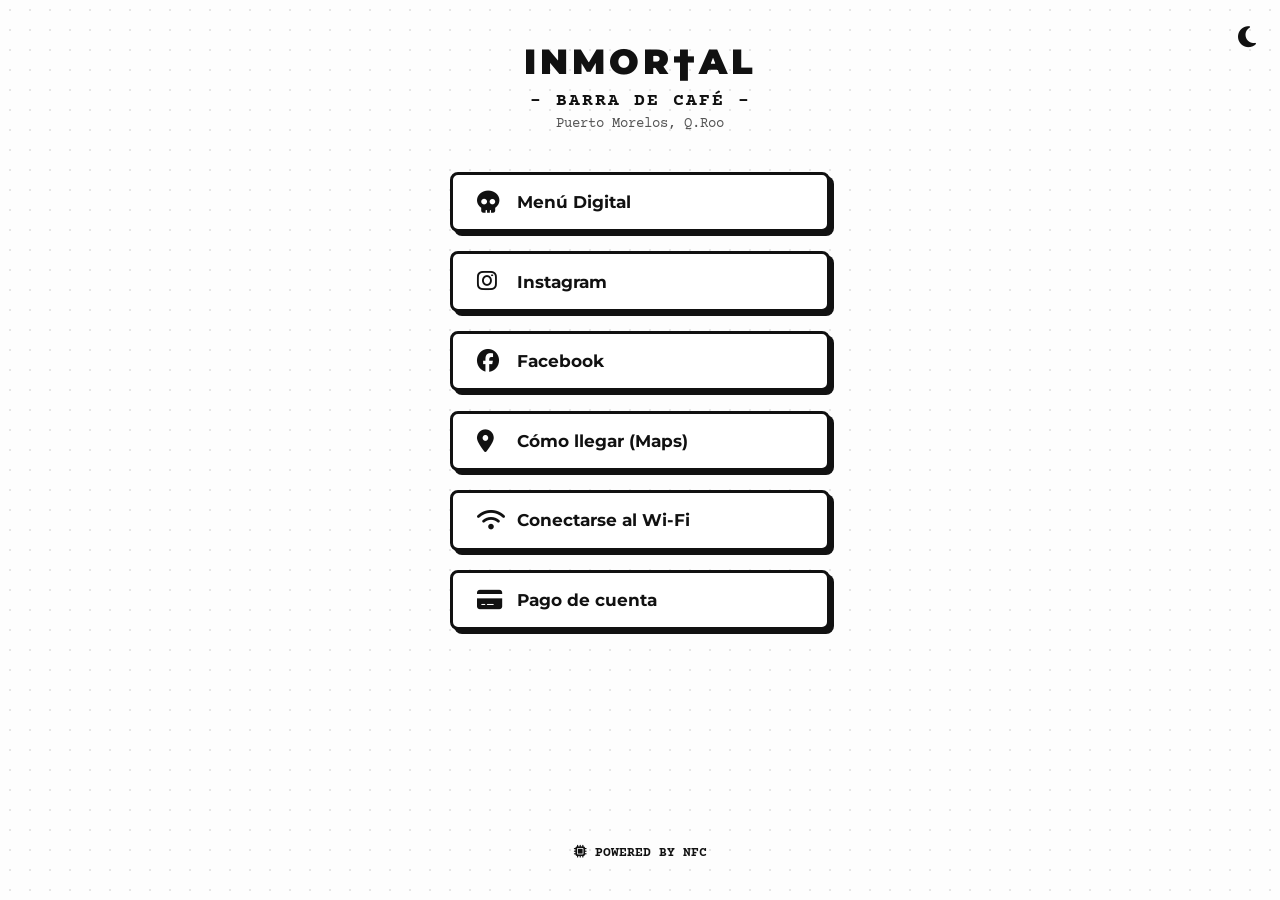
==== index.html @ 483bcdce "Agregamos dark mode" ====
<!DOCTYPE html>
<html lang="es">
<head>
    <meta charset="UTF-8">
    <meta name="viewport" content="width=device-width, initial-scale=1.0">
    <title>INMOR†AL - Barra de Café</title>
    
    <!-- Fuentes e Iconos -->
    <link rel="stylesheet" href="https://cdnjs.cloudflare.com/ajax/libs/font-awesome/6.4.0/css/all.min.css">
    <link href="https://fonts.googleapis.com/css2?family=Courier+Prime:wght@400;700&family=Montserrat:wght@600;900&display=swap" rel="stylesheet">
    
    <!-- Hoja de estilos externa -->
    <link rel="stylesheet" href="styles/styles.css">
    <script type="module" src="main.js" defer></script>
</head>
<body>
<button id="theme-toggle" class="theme-toggle" aria-label="Cambiar tema">
    <i class="fa-solid fa-moon"></i>
</button>
    <div class="header">
        <img src="logo.jpg" alt="Logo Inmortal" class="logo-img" onerror="this.style.display='none'">
        
        <h1>INMOR&dagger;AL</h1>
        <p class="subtitle">- BARRA DE CAFÉ -</p>
        <p class="location">Puerto Morelos, Q.Roo</p>
    </div>

    <div class="links-container">
        <a href="#" class="link-btn" onclick="alert('DEMO: Al presionar aquí, el cliente verá el menú digital de la cafetería.'); return false;">
            <i class="fa-solid fa-skull"></i>
            Menú Digital
        </a>

        <a href="https://www.instagram.com/inmortalcafe?igsh=YnFuOTExNTFsNTF0" class="link-btn">
            <i class="fa-brands fa-instagram"></i>
            Instagram
        </a>

        <a href="https://www.facebook.com/share/1DVLbSd2Kc/" class="link-btn">
            <i class="fa-brands fa-facebook"></i>
            Facebook
        </a>

        <a href="https://www.google.com/maps/search/?api=1&query=Inmortal+Cafe+Puerto+Morelos" class="link-btn">
            <i class="fa-solid fa-location-dot"></i>
            Cómo llegar (Maps)
        </a>
        
        <a href="#" class="link-btn" onclick="alert('DEMO: El celular del cliente se conectará automáticamente a tu red Wi-Fi sin pedir contraseña.'); return false;">
            <i class="fa-solid fa-wifi"></i>
            Conectarse al Wi-Fi
        </a>

        <a href="#" class="link-btn" onclick="alert('DEMO: Aquí se abrirá la cuenta del cliente para que pueda pagar con Mercado Pago, Clip o tarjeta.'); return false;">
            <i class="fa-solid fa-credit-card"></i>
            Pago de cuenta
        </a>
    </div>

    <div class="footer">
        <p><i class="fa-solid fa-microchip"></i> Powered by NFC</p>
    </div>

</body>
</html>
---- styles/styles.css ----
:root {
    /* Variables Modo Claro (Por defecto) */
    --bg-color: #fdfdfd;
    --text-main: #111111;
    --border-color: #111111;
    --btn-bg: #ffffff;
    --btn-active: #f0f0f0;
    --dot-color: #e5e5e5;
    --location-color: #555555;
}

* {
    box-sizing: border-box;
    margin: 0;
    padding: 0;
}
body.dark-mode {
    --bg-color: #121212;
    --text-main: #fdfdfd;
    --border-color: #fdfdfd;
    --btn-bg: #1e1e1e;
    --btn-active: #2a2a2a;
    --dot-color: #333333;
    --location-color: #aaaaaa;
}

* {
    box-sizing: border-box;
    margin: 0;
    padding: 0;
}
body {
    background-color: var(--bg-color);
    color: var(--text-main);
    display: flex;
    flex-direction: column;
    align-items: center;
    min-height: 100vh;
    padding: 2.5rem 1.5rem;
    font-family: 'Courier Prime', monospace;
    /* Actualizamos para usar la variable en los puntitos */
    background-image: radial-gradient(var(--dot-color) 1px, transparent 1px);
    background-size: 20px 20px;
    transition: background-color 0.3s ease, color 0.3s ease;
}
.theme-toggle {
    position: absolute;
    top: 1.5rem;
    right: 1.5rem;
    background: none;
    border: none;
    color: var(--text-main);
    font-size: 1.5rem;
    cursor: pointer;
    transition: transform 0.2s ease;
}
.theme-toggle:hover {
    transform: scale(1.1);
}


.header {
    text-align: center;
    margin-bottom: 2.5rem;
    width: 100%;
}

.logo-img {
    width: 120px;
    height: auto;
    margin: 0 auto 1rem auto;
    display: block;
    border-radius: 10px;
}

.header h1 {
    font-family: 'Montserrat', sans-serif;
    font-size: 2.2rem;
    font-weight: 900;
    letter-spacing: 4px;
    margin-bottom: 0.5rem;
}

.header .subtitle {
    font-weight: bold;
    font-size: 1.1rem;
    letter-spacing: 2px;
    margin-bottom: 0.3rem;
}

.header .location {
    font-size: 0.9rem;
    color: #555;
}

.links-container {
    width: 100%;
    max-width: 380px;
    display: flex;
    flex-direction: column;
    gap: 1.2rem;
}

.link-btn {
    background-color: var(--btn-bg);
    color: var(--text-main);
    text-decoration: none;
    padding: 1rem 1.5rem;
    border: 3px solid var(--border-color);
    border-radius: 8px;
    display: flex;
    align-items: center;
    font-family: 'Montserrat', sans-serif;
    font-size: 1.05rem;
    font-weight: 700;
    box-shadow: 4px 4px 0px var(--border-color);
    transition: all 0.2s ease;
    cursor: pointer;
}

.link-btn:active {
    transform: translate(4px, 4px);
    box-shadow: 0px 0px 0px var(--border-color);
    background-color: var(--btn-active);
}

.link-btn i {
    font-size: 1.4rem;
    width: 40px;
    color: var(--text-main);
}

.footer {
    margin-top: auto;
    padding-top: 3rem;
    font-size: 0.8rem;
    font-weight: bold;
    text-align: center;
    text-transform: uppercase;
}
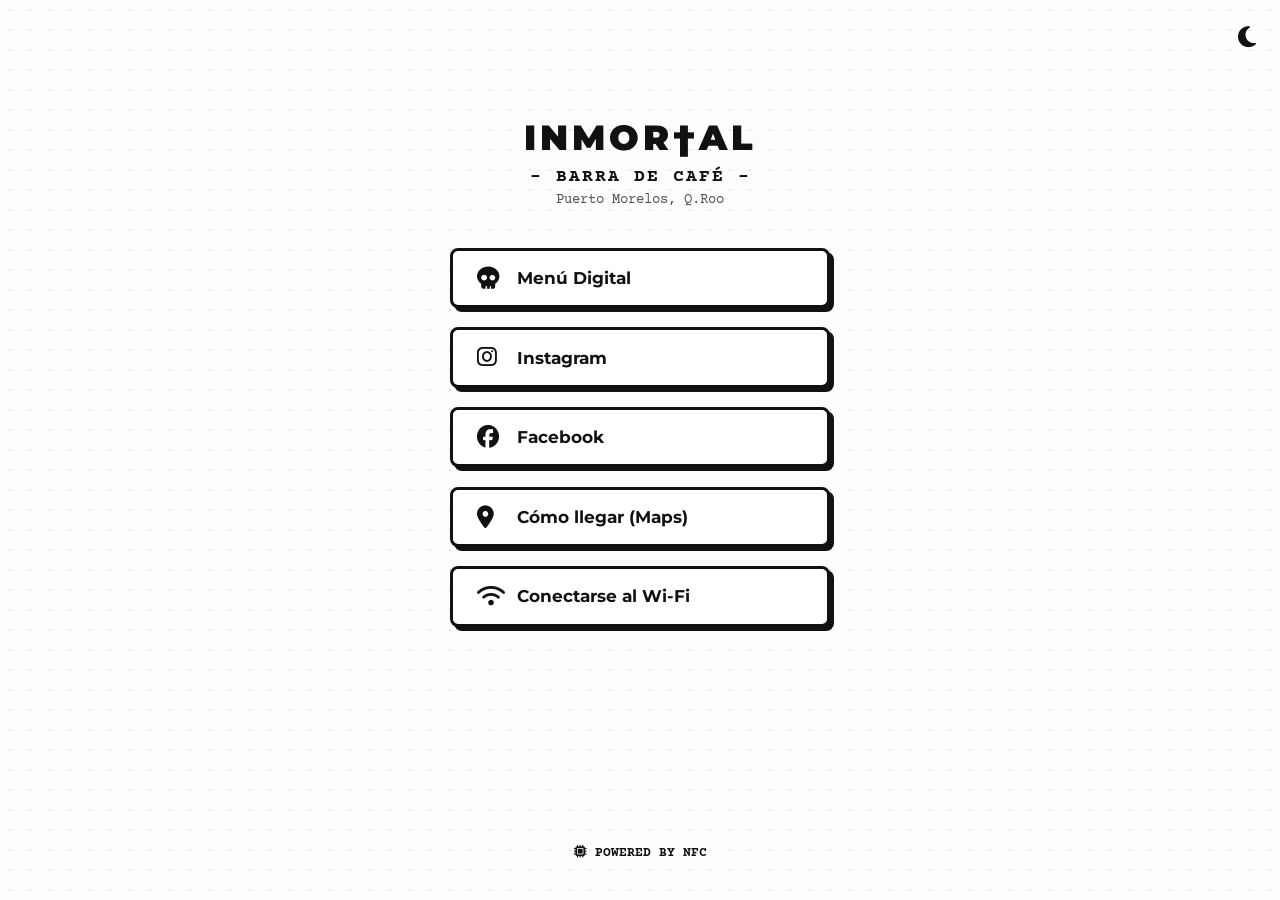
==== commit 903a0775: "Agregamos logo dinamico" ====
--- a/index.html
+++ b/index.html
@@ -9,16 +9,22 @@
     <link rel="stylesheet" href="https://cdnjs.cloudflare.com/ajax/libs/font-awesome/6.4.0/css/all.min.css">
     <link href="https://fonts.googleapis.com/css2?family=Courier+Prime:wght@400;700&family=Montserrat:wght@600;900&display=swap" rel="stylesheet">
     
-    <!-- Hoja de estilos externa -->
+    <!-- Hoja de estilos externa (Actualizada a la nueva carpeta) -->
     <link rel="stylesheet" href="styles/styles.css">
-    <script type="module" src="main.js" defer></script>
+
+    <!-- Script principal como módulo (Actualizado a la nueva carpeta) -->
+    <script type="module" src="scripts/main.js" defer></script>
 </head>
 <body>
-<button id="theme-toggle" class="theme-toggle" aria-label="Cambiar tema">
-    <i class="fa-solid fa-moon"></i>
-</button>
+
+    <!-- Botón de Modo Oscuro -->
+    <button id="theme-toggle" class="theme-toggle" aria-label="Cambiar tema">
+        <i class="fa-solid fa-moon"></i>
+    </button>
+
     <div class="header">
-        <img src="logo.jpg" alt="Logo Inmortal" class="logo-img" onerror="this.style.display='none'">
+        <!-- Reemplaza la etiqueta <img ...> por esto: -->
+    <video src="assets/animacion.mp4" class="logo-img" autoplay loop muted playsinline></video>
         
         <h1>INMOR&dagger;AL</h1>
         <p class="subtitle">- BARRA DE CAFÉ -</p>
@@ -26,11 +32,11 @@
     </div>
 
     <div class="links-container">
-        <a href="#" class="link-btn" onclick="alert('DEMO: Al presionar aquí, el cliente verá el menú digital de la cafetería.'); return false;">
+        
+        <a href="assets/menu.pdf" target="_blank" rel="noopener noreferrer" class="link-btn">
             <i class="fa-solid fa-skull"></i>
             Menú Digital
         </a>
-
         <a href="https://www.instagram.com/inmortalcafe?igsh=YnFuOTExNTFsNTF0" class="link-btn">
             <i class="fa-brands fa-instagram"></i>
             Instagram
@@ -46,14 +52,9 @@
             Cómo llegar (Maps)
         </a>
         
-        <a href="#" class="link-btn" onclick="alert('DEMO: El celular del cliente se conectará automáticamente a tu red Wi-Fi sin pedir contraseña.'); return false;">
+        <a href="#" class="link-btn" onclick="copiarWifi(); return false;">
             <i class="fa-solid fa-wifi"></i>
             Conectarse al Wi-Fi
-        </a>
-
-        <a href="#" class="link-btn" onclick="alert('DEMO: Aquí se abrirá la cuenta del cliente para que pueda pagar con Mercado Pago, Clip o tarjeta.'); return false;">
-            <i class="fa-solid fa-credit-card"></i>
-            Pago de cuenta
         </a>
     </div>
 
--- a/styles/styles.css
+++ b/styles/styles.css
@@ -43,6 +43,7 @@
     background-size: 20px 20px;
     transition: background-color 0.3s ease, color 0.3s ease;
 }
+
 .theme-toggle {
     position: absolute;
     top: 1.5rem;
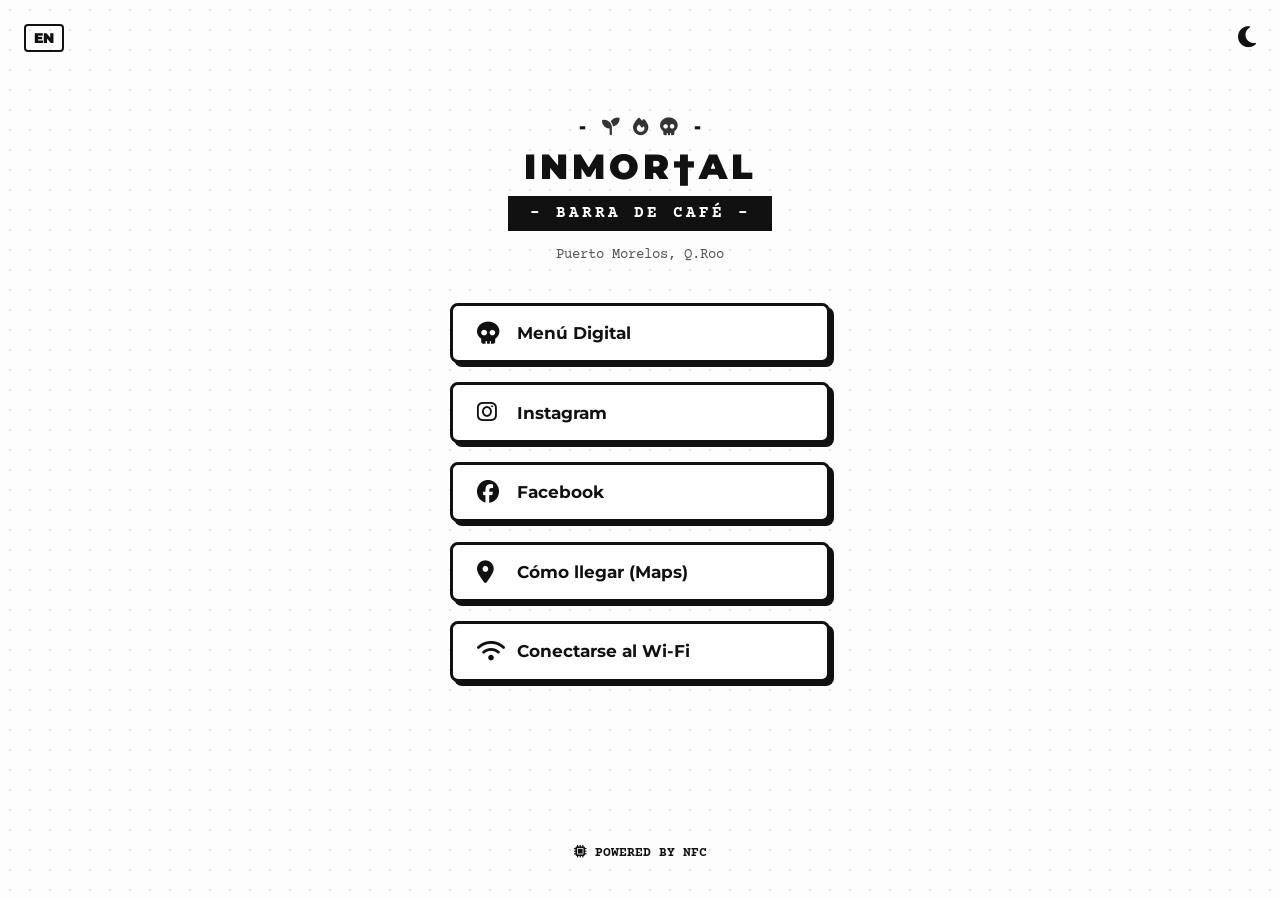
==== commit bf5af1f0: "agregamos idioma ingles" ====
--- a/index.html
+++ b/index.html
@@ -16,18 +16,31 @@
     <script type="module" src="scripts/main.js" defer></script>
 </head>
 <body>
-
+    <button id="lang-toggle" class="lang-toggle" aria-label="Cambiar idioma">
+        EN
+    </button>
     <!-- Botón de Modo Oscuro -->
     <button id="theme-toggle" class="theme-toggle" aria-label="Cambiar tema">
         <i class="fa-solid fa-moon"></i>
     </button>
 
     <div class="header">
+        <!-- Tu logo/parca actual se queda igual -->
         <!-- Reemplaza la etiqueta <img ...> por esto: -->
-    <video src="assets/animacion.mp4" class="logo-img" autoplay loop muted playsinline></video>
+<video src="assets/animacion.mp4" class="logo-img" autoplay loop muted playsinline></video>
         
+        <!-- NUEVO: Íconos de la marca (Semilla, Flama, Calavera) -->
+        <div class="brand-icons">
+            <span class="dash">-</span>
+            <i class="fa-solid fa-seedling"></i>
+            <i class="fa-solid fa-fire"></i>
+            <i class="fa-solid fa-skull"></i>
+            <span class="dash">-</span>
+        </div>
+
         <h1>INMOR&dagger;AL</h1>
-        <p class="subtitle">- BARRA DE CAFÉ -</p>
+        
+        <p class="subtitle" >- BARRA DE CAFÉ -</p>
         <p class="location">Puerto Morelos, Q.Roo</p>
     </div>
 
@@ -35,8 +48,9 @@
         
         <a href="assets/menu.pdf" target="_blank" rel="noopener noreferrer" class="link-btn">
             <i class="fa-solid fa-skull"></i>
-            Menú Digital
+            <span data-i18n="menu">Menú Digital</span>
         </a>
+
         <a href="https://www.instagram.com/inmortalcafe?igsh=YnFuOTExNTFsNTF0" class="link-btn">
             <i class="fa-brands fa-instagram"></i>
             Instagram
@@ -49,15 +63,14 @@
 
         <a href="https://www.google.com/maps/search/?api=1&query=Inmortal+Cafe+Puerto+Morelos" class="link-btn">
             <i class="fa-solid fa-location-dot"></i>
-            Cómo llegar (Maps)
+            <span data-i18n="location">Cómo llegar (Maps)</span>
         </a>
         
-        <a href="#" class="link-btn" onclick="copiarWifi(); return false;">
+        <a href="#" id="wifi-btn" class="link-btn">
             <i class="fa-solid fa-wifi"></i>
-            Conectarse al Wi-Fi
+            <span data-i18n="wifi">Conectarse al Wi-Fi</span>
         </a>
     </div>
-
     <div class="footer">
         <p><i class="fa-solid fa-microchip"></i> Powered by NFC</p>
     </div>
--- a/styles/styles.css
+++ b/styles/styles.css
@@ -58,7 +58,27 @@
 .theme-toggle:hover {
     transform: scale(1.1);
 }
+/* --- ESTILO DEL BOTÓN DE IDIOMA --- */
+.lang-toggle {
+    position: absolute;
+    top: 1.5rem;
+    left: 1.5rem; /* Lo ponemos a la izquierda */
+    background: none;
+    border: 2px solid var(--text-main);
+    color: var(--text-main);
+    font-size: 0.9rem;
+    font-weight: 900;
+    font-family: 'Montserrat', sans-serif;
+    cursor: pointer;
+    padding: 0.2rem 0.5rem;
+    border-radius: 4px;
+    transition: all 0.2s ease;
+}
 
+.lang-toggle:hover {
+    background-color: var(--text-main);
+    color: var(--bg-color);
+}
 
 .header {
     text-align: center;
@@ -73,7 +93,27 @@
     display: block;
     border-radius: 10px;
 }
+/* --- ÍCONOS SUPERIORES DE LA MARCA --- */
+.brand-icons {
+    display: flex;
+    justify-content: center;
+    align-items: center;
+    gap: 0.8rem; /* Espacio entre cada ícono */
+    margin-bottom: 0.5rem; /* Separación con el título INMORTAL */
+    font-size: 1.1rem;
+    color: var(--text-main);
+}
 
+.brand-icons i {
+    /* Le damos una ligera opacidad para que no compitan tanto con el título principal */
+    opacity: 0.85; 
+}
+
+.brand-icons .dash {
+    font-weight: 900;
+    font-family: 'Montserrat', sans-serif;
+    margin: 0 0.2rem;
+}
 .header h1 {
     font-family: 'Montserrat', sans-serif;
     font-size: 2.2rem;
@@ -83,10 +123,18 @@
 }
 
 .header .subtitle {
+    /* Colores invertidos para hacer el listón */
+    background-color: var(--text-main);
+    color: var(--bg-color); 
+    display: inline-block;
+    padding: 0.4rem 1.2rem;
     font-weight: bold;
-    font-size: 1.1rem;
-    letter-spacing: 2px;
-    margin-bottom: 0.3rem;
+    font-size: 1rem;
+    letter-spacing: 3px;
+    margin-bottom: 1rem;
+    font-family: 'Courier Prime', monospace;
+    /* Un pequeño borde para darle textura */
+    border: 2px solid var(--text-main);
 }
 
 .header .location {
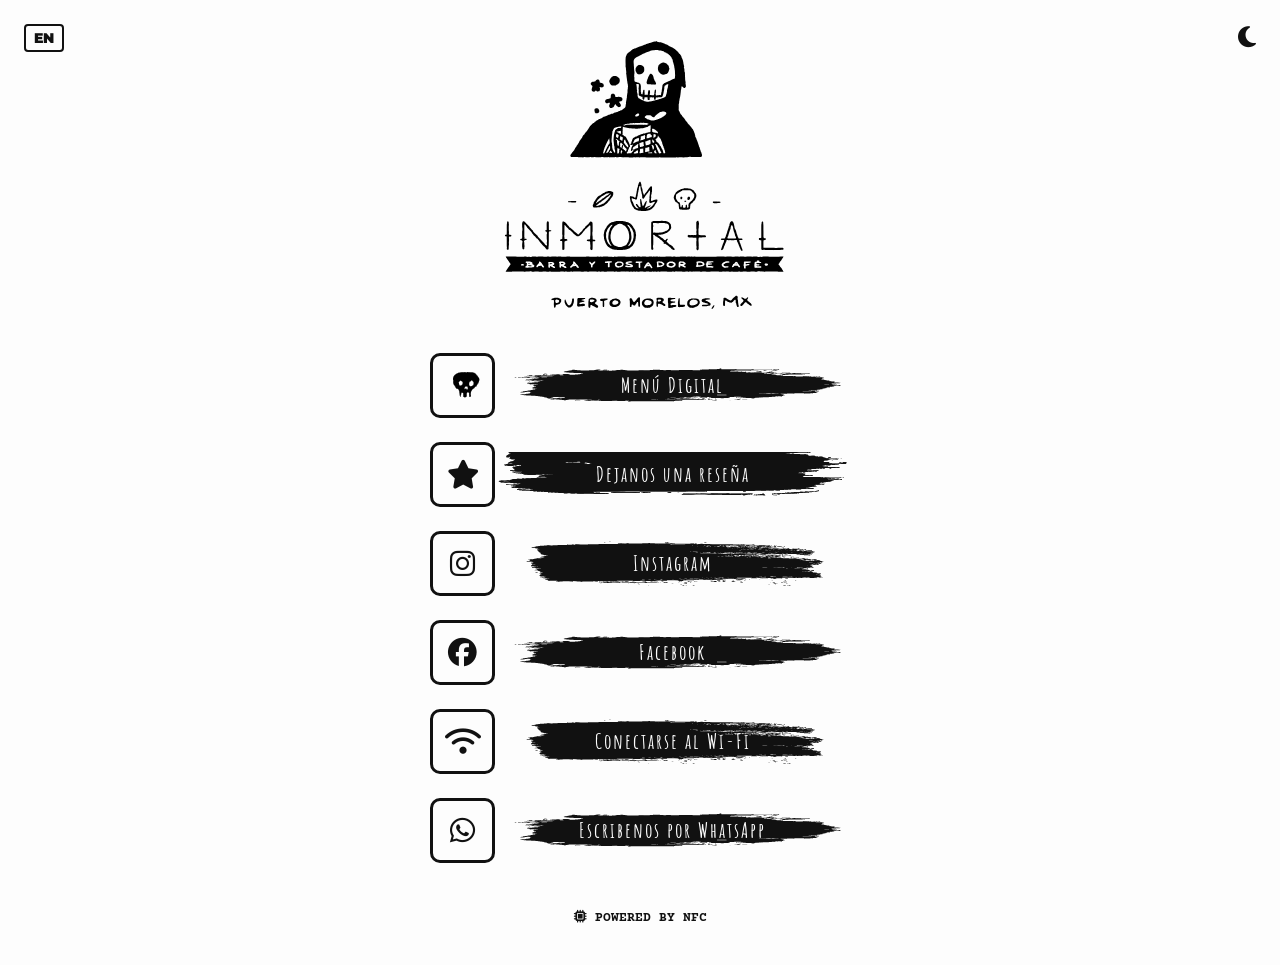
==== commit 29fe93b0: "Cambios en todo el diseño, desde los botones hasta el fondo" ====
--- a/index.html
+++ b/index.html
@@ -4,11 +4,45 @@
     <meta charset="UTF-8">
     <meta name="viewport" content="width=device-width, initial-scale=1.0">
     <title>INMOR†AL - Barra de Café</title>
+
+    <!-- ========================================== -->
+    <!-- FAVICONS Y APPLE TOUCH ICON                -->
+    <!-- ========================================== -->
+    <!-- Para dispositivos Apple (iPhone/iPad) al añadir a inicio -->
+    <link rel="apple-touch-icon" sizes="180x180" href="assets/icons/apple-touch-icon.png">
+    
+    <!-- Para la pestaña del navegador (Chrome, Firefox, Safari) -->
+    <link rel="icon" type="image/png" sizes="32x32" href="assets/icons/favicon-32x32.png">
+    <link rel="icon" type="image/png" sizes="16x16" href="assets/icons/favicon-16x16.png">
+    <link rel="shortcut icon" href="assets/icons/favicon.ico">
+    
+    <!-- Color de la barra de estado en Android -->
+    <meta name="theme-color" content="#fdfdfd">
+
+    <!-- ========================================== -->
+    <!-- OPEN GRAPH (FACEBOOK, WHATSAPP, LINKEDIN)  -->
+    <!-- ========================================== -->
+    <meta property="og:type" content="website">
+    <meta property="og:title" content="INMOR†AL - Barra de Café">
+    <meta property="og:description" content="Descubre nuestro menú digital, ubicación y servicios.">
+    <!-- IMPORTANTE: Aquí debes poner la URL completa de tu GitHub Pages cuando la tengas -->
+    <meta property="og:url" content="https://tu-usuario.github.io/inmortal-hub/">
+    <!-- IMPORTANTE: Las redes sociales exigen la URL completa (absoluta) de la imagen, no funciona con "assets/..." -->
+    <meta property="og:image" content="https://tu-usuario.github.io/inmortal-hub/assets/icons/og-image.jpg">
+    <meta property="og:image:width" content="1200">
+    <meta property="og:image:height" content="630">
+
+    <!-- ========================================== -->
+    <!-- TWITTER CARDS                              -->
+    <!-- ========================================== -->
+    <meta name="twitter:card" content="summary_large_image">
+    <meta name="twitter:title" content="INMOR†AL - Barra de Café">
+    <meta name="twitter:description" content="Descubre nuestro menú digital, ubicación y servicios.">
+    <meta name="twitter:image" content="https://tu-usuario.github.io/inmortal-hub/assets/icons/og-image.jpg">
     
     <!-- Fuentes e Iconos -->
     <link rel="stylesheet" href="https://cdnjs.cloudflare.com/ajax/libs/font-awesome/6.4.0/css/all.min.css">
-    <link href="https://fonts.googleapis.com/css2?family=Courier+Prime:wght@400;700&family=Montserrat:wght@600;900&display=swap" rel="stylesheet">
-    
+    <link href="https://fonts.googleapis.com/css2?family=Courier+Prime:wght@400;700&family=Montserrat:wght@600;900&family=Amatic+SC:wght@700&display=swap" rel="stylesheet">
     <!-- Hoja de estilos externa (Actualizada a la nueva carpeta) -->
     <link rel="stylesheet" href="styles/styles.css">
 
@@ -25,51 +59,66 @@
     </button>
 
     <div class="header">
-        <!-- Tu logo/parca actual se queda igual -->
-        <!-- Reemplaza la etiqueta <img ...> por esto: -->
-<video src="assets/animacion.mp4" class="logo-img" autoplay loop muted playsinline></video>
-        
-        <!-- NUEVO: Íconos de la marca (Semilla, Flama, Calavera) -->
-        <div class="brand-icons">
-            <span class="dash">-</span>
-            <i class="fa-solid fa-seedling"></i>
-            <i class="fa-solid fa-fire"></i>
-            <i class="fa-solid fa-skull"></i>
-            <span class="dash">-</span>
-        </div>
-
-        <h1>INMOR&dagger;AL</h1>
-        
-        <p class="subtitle" >- BARRA DE CAFÉ -</p>
-        <p class="location">Puerto Morelos, Q.Roo</p>
+        <img src="assets/calavera.svg" alt="Calavera Inmortal" class="logo-img">
+        <img src="assets/inmortal-texto.svg" alt="Inmortal Barra y Tostador" class="title-img">
+        <!-- NUEVA CLASE PARA LA TERCERA IMAGEN -->
+        <img src="assets/pm.svg" alt="Puerto Morelos" class="location-img">
     </div>
-
+    
     <div class="links-container">
         
         <a href="assets/menu.pdf" target="_blank" rel="noopener noreferrer" class="link-btn">
-            <i class="fa-solid fa-skull"></i>
-            <span data-i18n="menu">Menú Digital</span>
+            <div class="icon-wrapper">
+                <img src="assets/icono-calavera.svg" alt="Menú" class="custom-icon">
+            </div>
+            <div class="text-wrapper brush-1">
+                <span data-i18n="menu">Menú Digital</span>
+            </div>
+        </a>
+        <a href="https://maps.app.goo.gl/hvdMJ1LeCc3p4hW59" target="_blank" rel="noopener noreferrer" class="link-btn">
+            <div class="icon-wrapper">
+                <i class="fa-solid fa-star"></i>
+            </div>
+            <div class="text-wrapper brush-3">
+                <span data-i18n="review">Déjanos una reseña</span>
+            </div>
         </a>
 
-        <a href="https://www.instagram.com/inmortalcafe?igsh=YnFuOTExNTFsNTF0" class="link-btn">
-            <i class="fa-brands fa-instagram"></i>
-            Instagram
+        <a href="https://www.instagram.com/inmortalcafe?igsh=YnFuOTExNTFsNTF0" target="_blank" rel="noopener noreferrer" class="link-btn">
+            <div class="icon-wrapper">
+                <i class="fa-brands fa-instagram"></i>
+            </div>
+            <div class="text-wrapper brush-2">
+                Instagram
+            </div>
         </a>
 
-        <a href="https://www.facebook.com/share/1DVLbSd2Kc/" class="link-btn">
-            <i class="fa-brands fa-facebook"></i>
-            Facebook
-        </a>
-
-        <a href="https://www.google.com/maps/search/?api=1&query=Inmortal+Cafe+Puerto+Morelos" class="link-btn">
-            <i class="fa-solid fa-location-dot"></i>
-            <span data-i18n="location">Cómo llegar (Maps)</span>
+        <a href="https://www.facebook.com/share/1DVLbSd2Kc/" target="_blank" rel="noopener noreferrer" class="link-btn">
+            <div class="icon-wrapper">
+                <i class="fa-brands fa-facebook"></i>
+            </div>
+            <div class="text-wrapper brush-1">
+                Facebook
+            </div>
         </a>
         
         <a href="#" id="wifi-btn" class="link-btn">
-            <i class="fa-solid fa-wifi"></i>
-            <span data-i18n="wifi">Conectarse al Wi-Fi</span>
+            <div class="icon-wrapper">
+                <i class="fa-solid fa-wifi"></i>
+            </div>
+            <div class="text-wrapper brush-2">
+                <span data-i18n="wifi">Conectarse al Wi-Fi</span>
+            </div>
         </a>
+        <a href="https://wa.me/1234567890" target="_blank" rel="noopener noreferrer" class="link-btn">
+            <div class="icon-wrapper">
+                <i class="fa-brands fa-whatsapp"></i>
+            </div>
+            <div class="text-wrapper brush-1">
+                <span data-i18n="phone">Escríbenos por WhatsApp</span>
+            </div>
+        </a>
+
     </div>
     <div class="footer">
         <p><i class="fa-solid fa-microchip"></i> Powered by NFC</p>
--- a/styles/styles.css
+++ b/styles/styles.css
@@ -1,3 +1,6 @@
+/* =========================================
+   1. VARIABLES GLOBALES (Temas)
+   ========================================= */
 :root {
     /* Variables Modo Claro (Por defecto) */
     --bg-color: #fdfdfd;
@@ -9,12 +12,8 @@
     --location-color: #555555;
 }
 
-* {
-    box-sizing: border-box;
-    margin: 0;
-    padding: 0;
-}
 body.dark-mode {
+    /* Variables Modo Oscuro */
     --bg-color: #121212;
     --text-main: #fdfdfd;
     --border-color: #fdfdfd;
@@ -24,11 +23,15 @@
     --location-color: #aaaaaa;
 }
 
+/* =========================================
+   2. RESET Y ESTILOS BASE
+   ========================================= */
 * {
     box-sizing: border-box;
     margin: 0;
     padding: 0;
 }
+
 body {
     background-color: var(--bg-color);
     color: var(--text-main);
@@ -38,31 +41,39 @@
     min-height: 100vh;
     padding: 2.5rem 1.5rem;
     font-family: 'Courier Prime', monospace;
-    /* Actualizamos para usar la variable en los puntitos */
-    background-image: radial-gradient(var(--dot-color) 1px, transparent 1px);
-    background-size: 20px 20px;
+    
+    /* Quitamos el fondo de puntitos anterior */
+    
+    /* Agregamos position: relative para poder poner la capa del patrón encima */
+    position: relative; 
     transition: background-color 0.3s ease, color 0.3s ease;
 }
-
-.theme-toggle {
+body::before {
+    content: "";
     position: absolute;
-    top: 1.5rem;
-    right: 1.5rem;
-    background: none;
-    border: none;
-    color: var(--text-main);
-    font-size: 1.5rem;
-    cursor: pointer;
-    transition: transform 0.2s ease;
-}
-.theme-toggle:hover {
-    transform: scale(1.1);
-}
-/* --- ESTILO DEL BOTÓN DE IDIOMA --- */
+    top: 0; left: 0; right: 0; bottom: 0;
+    
+    /* Pon aquí el nombre exacto de la imagen que te genere la IA */
+    background-image: url('../assets/patron-inmortal.png'); 
+    
+    /* Ajusta este valor: entre más pequeño, más chiquitas se ven las figuras */
+    background-size: 250px; 
+    background-repeat: repeat;
+    
+    /* Bajar la opacidad al 5% hace que sea un detalle sutil y elegante */
+    opacity: 0.10; 
+    
+    z-index: -1; /* Lo mandamos al fondo de todo */
+    pointer-events: none; /* Evita que el fondo bloquee los clics de la pantalla */
+}
+
+/* =========================================
+   3. BOTONES FLOTANTES (Idioma y Tema)
+   ========================================= */
 .lang-toggle {
     position: absolute;
     top: 1.5rem;
-    left: 1.5rem; /* Lo ponemos a la izquierda */
+    left: 1.5rem; /* Alineado a la izquierda */
     background: none;
     border: 2px solid var(--text-main);
     color: var(--text-main);
@@ -80,105 +91,200 @@
     color: var(--bg-color);
 }
 
+.theme-toggle {
+    position: absolute;
+    top: 1.5rem;
+    right: 1.5rem; /* Alineado a la derecha */
+    background: none;
+    border: none;
+    color: var(--text-main);
+    font-size: 1.5rem;
+    cursor: pointer;
+    transition: transform 0.2s ease;
+}
+
+.theme-toggle:hover {
+    transform: scale(1.1);
+}
+
+/* =========================================
+   4. CABECERA Y LOGOS
+   ========================================= */
 .header {
-    text-align: center;
-    margin-bottom: 2.5rem;
     width: 100%;
+    display: flex; 
+    flex-direction: column;
+    align-items: center;
+    justify-content: center;
+    /* Ponemos el gap en 0 para que no agregue espacio extra */
+    gap: 1.5rem; 
+    margin-bottom: 2.5rem; 
 }
 
 .logo-img {
-    width: 120px;
+    width: 220px; 
+    max-width: 100%; 
     height: auto;
-    margin: 0 auto 1rem auto;
     display: block;
-    border-radius: 10px;
-}
-/* --- ÍCONOS SUPERIORES DE LA MARCA --- */
-.brand-icons {
-    display: flex;
-    justify-content: center;
-    align-items: center;
-    gap: 0.8rem; /* Espacio entre cada ícono */
-    margin-bottom: 0.5rem; /* Separación con el título INMORTAL */
-    font-size: 1.1rem;
-    color: var(--text-main);
-}
-
-.brand-icons i {
-    /* Le damos una ligera opacidad para que no compitan tanto con el título principal */
-    opacity: 0.85; 
-}
-
-.brand-icons .dash {
-    font-weight: 900;
-    font-family: 'Montserrat', sans-serif;
-    margin: 0 0.2rem;
-}
-.header h1 {
-    font-family: 'Montserrat', sans-serif;
-    font-size: 2.2rem;
-    font-weight: 900;
-    letter-spacing: 4px;
-    margin-bottom: 0.5rem;
-}
-
-.header .subtitle {
-    /* Colores invertidos para hacer el listón */
-    background-color: var(--text-main);
-    color: var(--bg-color); 
-    display: inline-block;
-    padding: 0.4rem 1.2rem;
-    font-weight: bold;
-    font-size: 1rem;
-    letter-spacing: 3px;
-    margin-bottom: 1rem;
-    font-family: 'Courier Prime', monospace;
-    /* Un pequeño borde para darle textura */
-    border: 2px solid var(--text-main);
-}
-
-.header .location {
-    font-size: 0.9rem;
-    color: #555;
-}
-
+    transition: filter 0.3s ease;
+}
+
+.title-img {
+    width: 320px; 
+    max-width: 90%; 
+    height: auto;
+    display: block;
+    transition: filter 0.3s ease;
+    
+    /* MAGIA NEGATIVA: Nos comemos el espacio transparente gigante */
+    /* Jala la imagen hacia arriba acercándola a la calavera */
+    margin-top: -3.5rem;  
+    /* Jala la imagen de Puerto Morelos hacia arriba */
+    margin-bottom: -5rem; 
+}
+
+.location-img {
+    width: 300px; /* Hazla más pequeña que el título principal para mantener jerarquía */
+    max-width: 80%;
+    height: auto;
+    display: block;
+    transition: filter 0.3s ease;
+    margin-bottom: -7rem;
+}
+
+/* Filtro para invertir los 3 SVGs a blanco en modo oscuro */
+body.dark-mode .logo-img,
+body.dark-mode .title-img,
+body.dark-mode .location-img {
+    filter: invert(1) grayscale(1) brightness(2);
+}
+body.dark-mode::before {
+    filter: invert(1);
+    /* Puedes subir la opacidad en modo oscuro si sientes que se pierde mucho el diseño */
+    opacity: 0.08; 
+}
+
+/* =========================================
+   5. BOTONES DE ENLACES (Menú, Redes, WiFi)
+   ========================================= */
 .links-container {
     width: 100%;
-    max-width: 380px;
+    /* Lo hacemos un poco más ancho para que luzca bien la pincelada */
+    max-width: 420px; 
     display: flex;
     flex-direction: column;
-    gap: 1.2rem;
-}
-
+    gap: 1.5rem;
+}
+
+/* --- ESTRUCTURA GENERAL DEL BOTÓN --- */
 .link-btn {
-    background-color: var(--btn-bg);
-    color: var(--text-main);
+    display: flex;
+    align-items: center;
+    gap: 0; 
     text-decoration: none;
-    padding: 1rem 1.5rem;
-    border: 3px solid var(--border-color);
-    border-radius: 8px;
-    display: flex;
-    align-items: center;
-    font-family: 'Montserrat', sans-serif;
-    font-size: 1.05rem;
+    background: transparent;
+    border: none;
+    box-shadow: none;
+    cursor: pointer;
+    /* Suavizamos un poco más la transición para que se vea más fluido */
+    transition: transform 0.25s cubic-bezier(0.2, 0.8, 0.2, 1);
+}
+.link-btn:active {
+    transform: translateY(2px) scale(0.98); 
+}
+
+.link-btn:hover, .link-btn:active {
+    transform: scale(1.03); 
+}
+
+/* --- EL CÍRCULO DEL ÍCONO --- */
+.link-btn .icon-wrapper {
+    width: 65px;
+    height: 65px;
+    background-color: var(--bg-color);
+    border: 3px solid var(--text-main);
+    border-radius: 10px;
+    display: flex;
+    justify-content: center;
+    align-items: center;
+    flex-shrink: 0;
+    transition: background-color 0.3s ease, border-color 0.3s ease;
+}
+
+/* Para los íconos de FontAwesome (Instagram, FB, etc.) */
+.link-btn .icon-wrapper i {
+    font-size: 1.8rem;
+    color: var(--text-main);
+    transition: color 0.3s ease;
+}
+
+/* Para el nuevo SVG personalizado (Calavera) */
+.link-btn .icon-wrapper .custom-icon {
+    width: 100%;
+    height: 100%;
+    object-fit: contain;
+    /* MAGIA: Esto le hace "zoom" a la imagen desde su centro. 
+       Si sigue pequeña, súbelo a 1.8, 2.0 o 2.5 hasta que llene el círculo */
+    transform: scale(1.6); 
+    transition: filter 0.3s ease;
+}
+
+/* Invertir el ícono personalizado en modo oscuro */
+body.dark-mode .link-btn .icon-wrapper .custom-icon {
+    filter: invert(1) grayscale(1) brightness(2);
+}
+
+/* --- LA BASE DE LA PINCELADA --- */
+.link-btn .text-wrapper {
+    flex-grow: 1;
+    background-color: var(--text-main);
+    color: var(--bg-color);
+    padding: 0.6rem 1.5rem;
+    
+    font-family: 'Amatic SC', cursive;
+    font-size: 1.3rem; 
     font-weight: 700;
-    box-shadow: 4px 4px 0px var(--border-color);
-    transition: all 0.2s ease;
-    cursor: pointer;
-}
-
-.link-btn:active {
-    transform: translate(4px, 4px);
-    box-shadow: 0px 0px 0px var(--border-color);
-    background-color: var(--btn-active);
-}
-
-.link-btn i {
-    font-size: 1.4rem;
-    width: 40px;
-    color: var(--text-main);
-}
-
+    letter-spacing: 2px;
+    
+    display: flex;
+    align-items: center;
+    justify-content: center;
+    margin-left: 0; 
+    
+    /* 4. VOLVEMOS AL 100% PARA QUE CALQUE LA NUEVA CAJA DELGADA */
+    -webkit-mask-size: 100% 100%;
+    mask-size: 100% 100%;
+    -webkit-mask-position: center;
+    mask-position: center;
+    -webkit-mask-repeat: no-repeat;
+    mask-repeat: no-repeat;
+    
+    transition: background-color 0.3s ease, color 0.3s ease;
+}
+
+.link-btn .brush-1 {
+    -webkit-mask-image: url('../assets/pincelada-1.svg'); 
+    mask-image: url('../assets/pincelada-1.svg');
+}
+
+.link-btn .brush-2 {
+    -webkit-mask-image: url('../assets/pincelada-2.svg'); 
+    mask-image: url('../assets/pincelada-2.svg');
+}
+
+/* AQUÍ APLICAMOS LA MAGIA MÁS FUERTE PARA EL BRUSH 3 */
+.link-btn .brush-3 {
+    -webkit-mask-image: url('../assets/pincelada.svg'); 
+    mask-image: url('../assets/pincelada.svg');
+    
+    /* Ahora sí el navegador obedecerá estos tamaños porque la regla es más fuerte */
+    -webkit-mask-size: 100% 300%;
+    mask-size: 100% 300%;
+}
+
+/* =========================================
+   6. PIE DE PÁGINA
+   ========================================= */
 .footer {
     margin-top: auto;
     padding-top: 3rem;
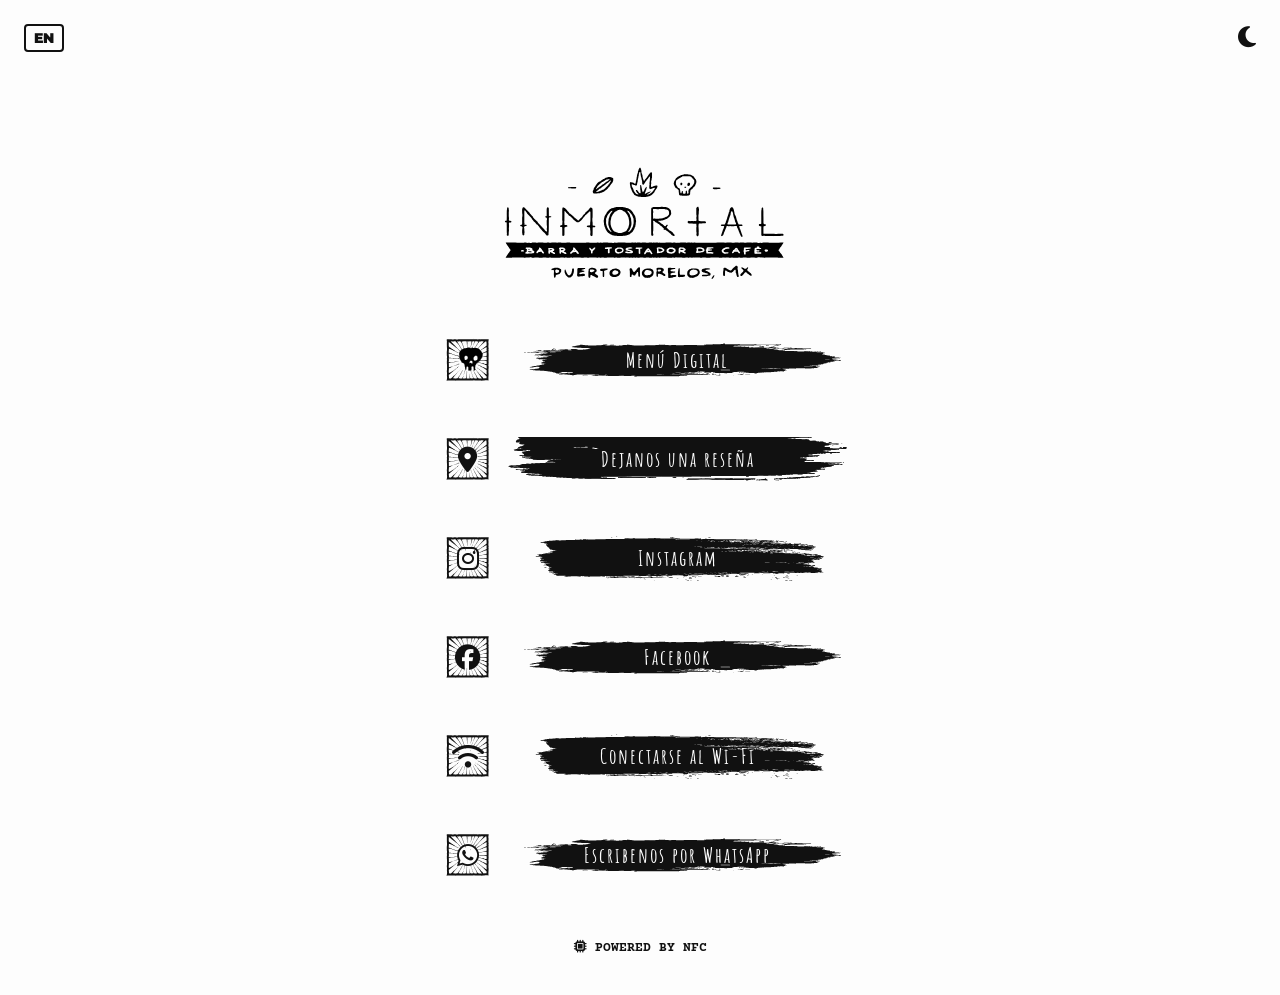
==== commit 12844065: "cambiamos el logo por animacion, los circulos por el marco y la estrella por el google maps simbol." ====
--- a/index.html
+++ b/index.html
@@ -59,7 +59,9 @@
     </button>
 
     <div class="header">
-        <img src="assets/calavera.svg" alt="Calavera Inmortal" class="logo-img">
+        <video class="logo-video" autoplay loop muted playsinline>
+            <source src="assets/animacion.mp4" type="video/mp4">
+        </video>
         <img src="assets/inmortal-texto.svg" alt="Inmortal Barra y Tostador" class="title-img">
         <!-- NUEVA CLASE PARA LA TERCERA IMAGEN -->
         <img src="assets/pm.svg" alt="Puerto Morelos" class="location-img">
@@ -77,7 +79,7 @@
         </a>
         <a href="https://maps.app.goo.gl/hvdMJ1LeCc3p4hW59" target="_blank" rel="noopener noreferrer" class="link-btn">
             <div class="icon-wrapper">
-                <i class="fa-solid fa-star"></i>
+                <i class="fa-solid fa-location-dot"></i>
             </div>
             <div class="text-wrapper brush-3">
                 <span data-i18n="review">Déjanos una reseña</span>
--- a/styles/styles.css
+++ b/styles/styles.css
@@ -61,7 +61,7 @@
     background-repeat: repeat;
     
     /* Bajar la opacidad al 5% hace que sea un detalle sutil y elegante */
-    opacity: 0.10; 
+    opacity: .06; 
     
     z-index: -1; /* Lo mandamos al fondo de todo */
     pointer-events: none; /* Evita que el fondo bloquee los clics de la pantalla */
@@ -121,12 +121,14 @@
     margin-bottom: 2.5rem; 
 }
 
-.logo-img {
-    width: 220px; 
+.logo-video {
+    width: 220px; /* Mantiene el tamaño original que tenía la calavera */
     max-width: 100%; 
     height: auto;
     display: block;
+    object-fit: contain; /* Evita que el video se estire o deforme */
     transition: filter 0.3s ease;
+    mix-blend-mode: multiply;
 }
 
 .title-img {
@@ -135,12 +137,12 @@
     height: auto;
     display: block;
     transition: filter 0.3s ease;
-    
+    justify-self: center;
     /* MAGIA NEGATIVA: Nos comemos el espacio transparente gigante */
     /* Jala la imagen hacia arriba acercándola a la calavera */
     margin-top: -3.5rem;  
     /* Jala la imagen de Puerto Morelos hacia arriba */
-    margin-bottom: -5rem; 
+    margin-bottom: -6rem; 
 }
 
 .location-img {
@@ -153,10 +155,11 @@
 }
 
 /* Filtro para invertir los 3 SVGs a blanco en modo oscuro */
-body.dark-mode .logo-img,
+body.dark-mode .logo-video,
 body.dark-mode .title-img,
 body.dark-mode .location-img {
     filter: invert(1) grayscale(1) brightness(2);
+    mix-blend-mode: screen;
 }
 body.dark-mode::before {
     filter: invert(1);
@@ -199,29 +202,53 @@
 
 /* --- EL CÍRCULO DEL ÍCONO --- */
 .link-btn .icon-wrapper {
-    width: 65px;
-    height: 65px;
-    background-color: var(--bg-color);
-    border: 3px solid var(--text-main);
-    border-radius: 10px;
+    width: 75px; 
+    height: 75px;
+    background-color: transparent;
+    border: none;
+    border-radius: 0; 
+    
+    position: relative; /* SÚPER IMPORTANTE: Para anclar el marco aquí */
+    
     display: flex;
     justify-content: center;
     align-items: center;
     flex-shrink: 0;
-    transition: background-color 0.3s ease, border-color 0.3s ease;
+    transition: transform 0.3s ease;
+}
+.link-btn .icon-wrapper::before {
+    content: "";
+    position: absolute;
+    top: 0; left: 0; right: 0; bottom: 0;
+    
+    /* El color cambiará solito gracias a tu variable de tema */
+    background-color: var(--text-main); 
+    
+    /* USAMOS EL MARCO COMO MÁSCARA */
+    -webkit-mask-image: url('../assets/marco.svg'); 
+    mask-image: url('../assets/marco.svg');
+    -webkit-mask-size: 100% 100%;
+    mask-size: 100% 100%;
+    -webkit-mask-position: center;
+    mask-position: center;
+    -webkit-mask-repeat: no-repeat;
+    mask-repeat: no-repeat;
+    
+    z-index: -1; /* Lo mandamos detrás del ícono (estrella, instagram, etc) */
+    transition: background-color 0.3s ease;
 }
 
 /* Para los íconos de FontAwesome (Instagram, FB, etc.) */
 .link-btn .icon-wrapper i {
-    font-size: 1.8rem;
+    font-size: 1.6rem; /* Un poco más chicos para que respiren dentro del dibujo */
     color: var(--text-main);
     transition: color 0.3s ease;
 }
 
 /* Para el nuevo SVG personalizado (Calavera) */
 .link-btn .icon-wrapper .custom-icon {
-    width: 100%;
-    height: 100%;
+    width: 70%;
+    height: 80%;
     object-fit: contain;
     /* MAGIA: Esto le hace "zoom" a la imagen desde su centro. 
        Si sigue pequeña, súbelo a 1.8, 2.0 o 2.5 hasta que llene el círculo */
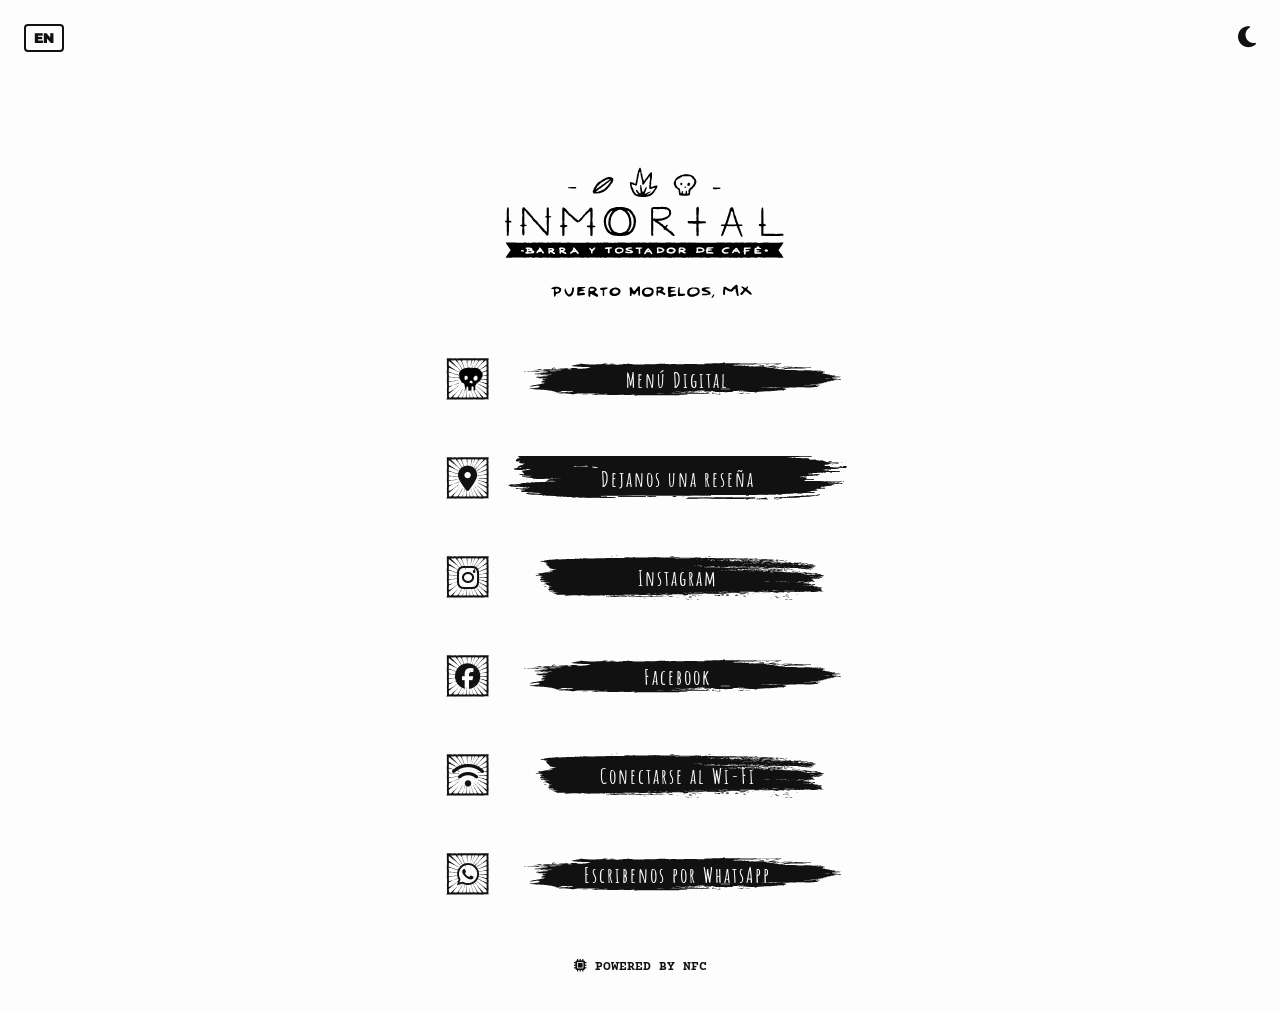
==== commit e73bbe03: "Agregamos numero de whatsapp y agregamos red wifi" ====
--- a/index.html
+++ b/index.html
@@ -112,7 +112,7 @@
                 <span data-i18n="wifi">Conectarse al Wi-Fi</span>
             </div>
         </a>
-        <a href="https://wa.me/1234567890" target="_blank" rel="noopener noreferrer" class="link-btn">
+        <a href="https://wa.me/5219987622369" target="_blank" rel="noopener noreferrer" class="link-btn">
             <div class="icon-wrapper">
                 <i class="fa-brands fa-whatsapp"></i>
             </div>
--- a/styles/styles.css
+++ b/styles/styles.css
@@ -138,11 +138,12 @@
     display: block;
     transition: filter 0.3s ease;
     justify-self: center;
+    align-self: center;
     /* MAGIA NEGATIVA: Nos comemos el espacio transparente gigante */
     /* Jala la imagen hacia arriba acercándola a la calavera */
     margin-top: -3.5rem;  
     /* Jala la imagen de Puerto Morelos hacia arriba */
-    margin-bottom: -6rem; 
+    margin-bottom: -4.8rem; 
 }
 
 .location-img {
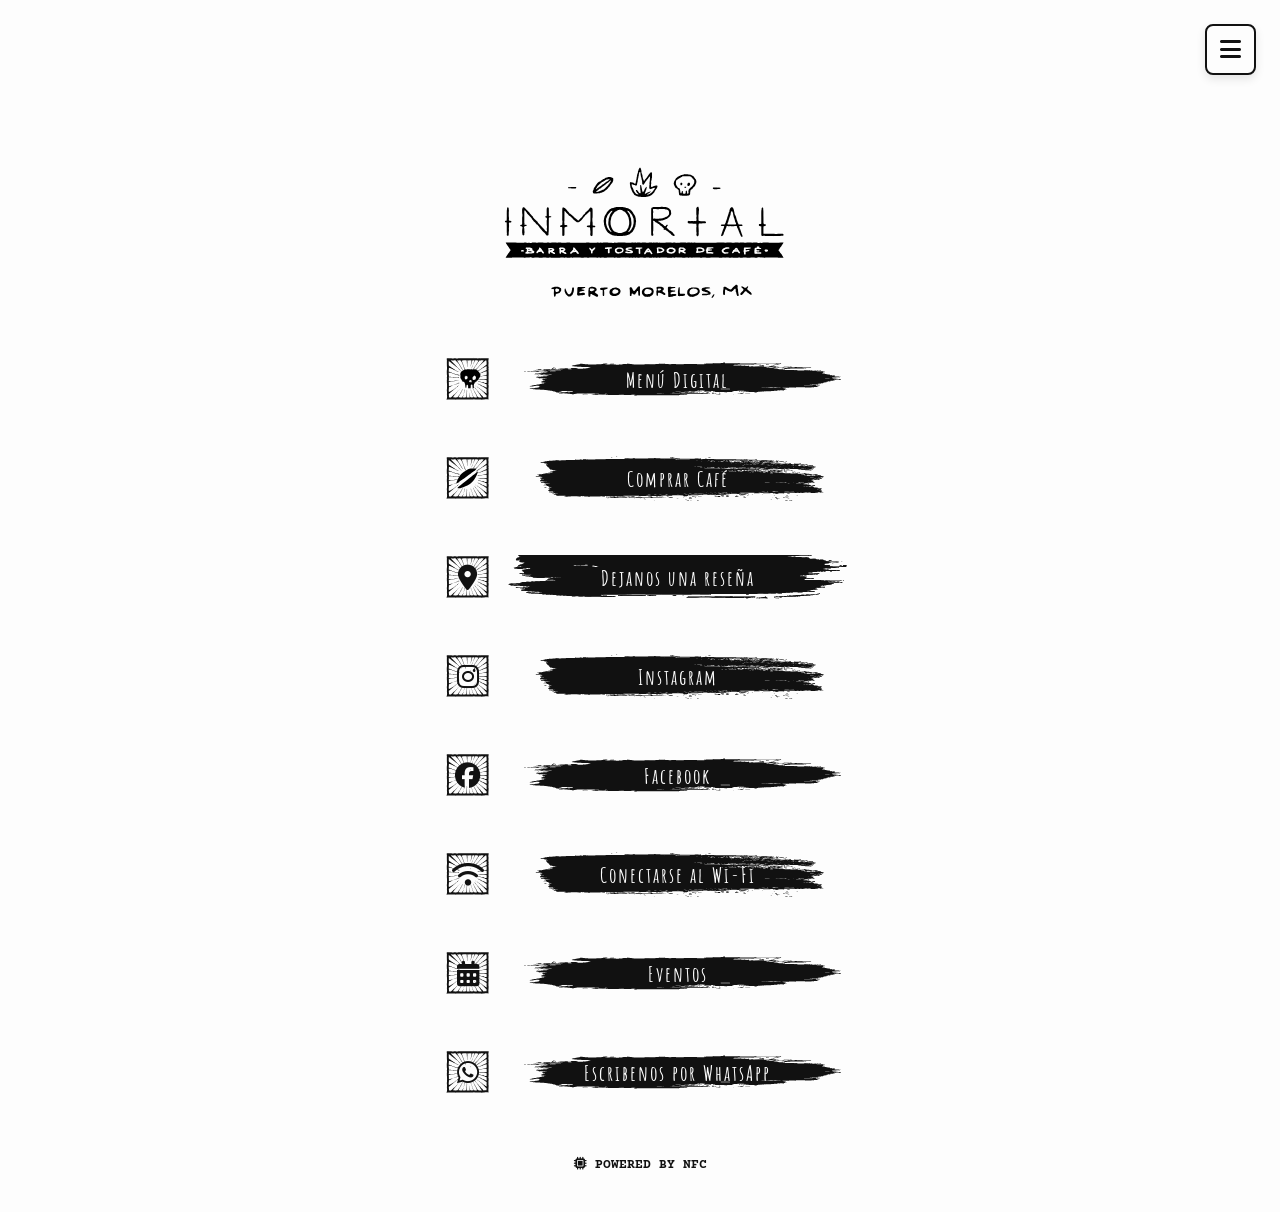
==== commit fbef882d: "agregamos eventos" ====
--- a/index.html
+++ b/index.html
@@ -50,13 +50,25 @@
     <script type="module" src="scripts/main.js" defer></script>
 </head>
 <body>
-    <button id="lang-toggle" class="lang-toggle" aria-label="Cambiar idioma">
-        EN
+    <button id="hamburger-btn" class="hamburger-btn" aria-label="Abrir menú">
+        <i class="fa-solid fa-bars"></i>
     </button>
-    <!-- Botón de Modo Oscuro -->
-    <button id="theme-toggle" class="theme-toggle" aria-label="Cambiar tema">
-        <i class="fa-solid fa-moon"></i>
-    </button>
+
+    <nav id="side-menu" class="side-menu">
+        <!-- En el index NO ponemos botón de regresar porque ya estamos en el inicio -->
+        
+        <!-- Botón Idioma (Corregido con el span) -->
+        <button id="lang-toggle" class="menu-item">
+            <i class="fa-solid fa-globe"></i> 
+            <span data-i18n="language">Idioma (EN)</span>
+        </button>
+
+        <!-- Botón Modo Oscuro -->
+        <button id="theme-toggle" class="menu-item">
+            <i class="fa-solid fa-moon"></i> 
+            <span data-i18n="theme">Tema</span>
+        </button>
+    </nav>
 
     <div class="header">
         <video class="logo-video" autoplay loop muted playsinline>
@@ -75,6 +87,15 @@
             </div>
             <div class="text-wrapper brush-1">
                 <span data-i18n="menu">Menú Digital</span>
+            </div>
+        </a>
+        <a href="granel.html" class="link-btn">
+            <div class="icon-wrapper">
+                <!-- Le agregamos 'grano-icon' para controlarlo por separado -->
+                <img src="assets/grano.svg" alt="Grano de Café" class="custom-icon grano-icon">
+            </div>
+            <div class="text-wrapper brush-2"> 
+                <span data-i18n="bulk">Comprar Café</span>
             </div>
         </a>
         <a href="https://maps.app.goo.gl/hvdMJ1LeCc3p4hW59" target="_blank" rel="noopener noreferrer" class="link-btn">
@@ -112,6 +133,14 @@
                 <span data-i18n="wifi">Conectarse al Wi-Fi</span>
             </div>
         </a>
+        <a href="eventos.html" class="link-btn">
+            <div class="icon-wrapper">
+                <i class="fa-solid fa-calendar-days"></i>
+            </div>
+            <div class="text-wrapper brush-1"> 
+                <span data-i18n="events">Eventos</span>
+            </div>
+        </a>
         <a href="https://wa.me/5219987622369" target="_blank" rel="noopener noreferrer" class="link-btn">
             <div class="icon-wrapper">
                 <i class="fa-brands fa-whatsapp"></i>
--- a/styles/styles.css
+++ b/styles/styles.css
@@ -70,11 +70,16 @@
 /* =========================================
    3. BOTONES FLOTANTES (Idioma y Tema)
    ========================================= */
+/* --- BOTÓN DE IDIOMA --- */
 .lang-toggle {
-    position: absolute;
+    position: fixed; /* CAMBIO CLAVE: Lo ancla a la pantalla */
+    z-index: 1000;   /* CAMBIO CLAVE: Lo mantiene por encima de los botones */
     top: 1.5rem;
-    left: 1.5rem; /* Alineado a la izquierda */
-    background: none;
+    left: 1.5rem; 
+    
+    /* Le damos color de fondo sólido para que no se transparente al hacer scroll */
+    background-color: var(--bg-color); 
+    
     border: 2px solid var(--text-main);
     color: var(--text-main);
     font-size: 0.9rem;
@@ -91,11 +96,18 @@
     color: var(--bg-color);
 }
 
+/* --- BOTÓN DE TEMA (LUNA/SOL) --- */
 .theme-toggle {
-    position: absolute;
+    position: fixed; /* CAMBIO CLAVE */
+    z-index: 1000;   /* CAMBIO CLAVE */
     top: 1.5rem;
-    right: 1.5rem; /* Alineado a la derecha */
-    background: none;
+    right: 1.5rem; 
+    
+    /* Le damos un fondo sutil y redondeado para que el ícono no se pierda con el texto de abajo */
+    background-color: var(--bg-color); 
+    border-radius: 50%;
+    padding: 0.3rem 0.4rem; 
+    
     border: none;
     color: var(--text-main);
     font-size: 1.5rem;
@@ -106,7 +118,6 @@
 .theme-toggle:hover {
     transform: scale(1.1);
 }
-
 /* =========================================
    4. CABECERA Y LOGOS
    ========================================= */
@@ -256,6 +267,18 @@
     transform: scale(1.6); 
     transition: filter 0.3s ease;
 }
+.link-btn .icon-wrapper .custom-icon {
+    width: 45px; /* O el tamaño que ya tenías para tu calavera */
+    height: auto;
+    display: block;
+    transition: filter 0.3s ease;
+}
+
+/* --- NUEVA REGLA: SOLO PARA EL GRANO --- */
+.link-btn .icon-wrapper .grano-icon {
+    /* Aquí lo haces más pequeño sin afectar a la calavera */
+    width: 22px; 
+}
 
 /* Invertir el ícono personalizado en modo oscuro */
 body.dark-mode .link-btn .icon-wrapper .custom-icon {
@@ -320,4 +343,145 @@
     font-weight: bold;
     text-align: center;
     text-transform: uppercase;
-}+}
+
+/*Estilos de A GRANEL*/
+/* --- MOSAICO DE CAFÉS --- */
+.coffee-grid {
+    display: grid;
+    grid-template-columns: repeat(2, 1fr); /* 2 columnas perfectas */
+    gap: 1rem;
+    width: 100%;
+}
+
+.coffee-grid img {
+    width: 100%;
+    border-radius: 8px;
+    cursor: zoom-in; /* Le dice al usuario de PC que puede hacer zoom */
+    transition: transform 0.2s ease, box-shadow 0.2s ease;
+}
+
+.coffee-grid img:active {
+    transform: scale(0.95); /* Efecto de hundimiento al tocar en celular */
+}
+
+/* --- EL EFECTO LIGHTBOX (ZOOM) --- */
+.lightbox {
+    display: none; /* Oculto por defecto */
+    position: fixed;
+    z-index: 9999; /* Super alto para tapar los botones flotantes y el header */
+    top: 0;
+    left: 0;
+    width: 100vw;
+    height: 100vh;
+    background-color: rgba(0, 0, 0, 0.9); /* Fondo súper oscuro */
+    justify-content: center;
+    align-items: center;
+    flex-direction: column;
+    padding: 1rem;
+    opacity: 0;
+    transition: opacity 0.3s ease;
+}
+
+.lightbox.active {
+    display: flex;
+    opacity: 1;
+}
+
+#lightbox-img {
+    max-width: 100%;
+    max-height: 90vh; /* Que no se salga de la pantalla verticalmente */
+    border-radius: 8px;
+    box-shadow: 0 10px 25px rgba(0,0,0,0.5);
+}
+
+.close-lightbox {
+    position: absolute;
+    top: 1rem;
+    right: 1.5rem;
+    color: white;
+    font-size: 3rem;
+    font-family: sans-serif;
+    cursor: pointer;
+    z-index: 10000;
+}
+
+/* =========================================
+   MENÚ HAMBURGUESA Y DROPDOWN
+   ========================================= */
+.hamburger-btn {
+    position: fixed;
+    top: 1.5rem;
+    right: 1.5rem;
+    z-index: 2000;
+    background-color: var(--bg-color);
+    color: var(--text-main);
+    border: 2px solid var(--text-main);
+    border-radius: 8px; /* O puedes usar 0 para un cuadrado rígido */
+    padding: 0.6rem 0.8rem;
+    font-size: 1.5rem;
+    cursor: pointer;
+    transition: all 0.3s ease;
+    box-shadow: 0 4px 10px rgba(0, 0, 0, 0.1);
+}
+
+.hamburger-btn:active {
+    transform: scale(0.9);
+}
+
+/* El contenedor del menú desplegable */
+.side-menu {
+    position: fixed;
+    top: 5rem; /* Se coloca justo debajo de la hamburguesa */
+    right: 1.5rem;
+    background-color: var(--bg-color);
+    border: 2px solid var(--text-main);
+    border-radius: 8px;
+    padding: 1rem;
+    display: flex;
+    flex-direction: column;
+    gap: 1.2rem;
+    z-index: 1999;
+    min-width: 150px;
+    
+    /* Configuración de ocultamiento con animación suave */
+    opacity: 0;
+    visibility: hidden;
+    transform: translateY(-10px);
+    transition: all 0.3s cubic-bezier(0.2, 0.8, 0.2, 1);
+    box-shadow: 0 8px 20px rgba(0, 0, 0, 0.15);
+}
+
+/* La clase que activará el JS para mostrarlo */
+.side-menu.active {
+    opacity: 1;
+    visibility: visible;
+    transform: translateY(0);
+}
+
+/* Los elementos de adentro */
+.menu-item {
+    display: flex;
+    align-items: center;
+    gap: 1rem;
+    background: none;
+    border: none;
+    color: var(--text-main);
+    font-family: 'Montserrat', sans-serif;
+    font-size: 1.1rem;
+    font-weight: 700;
+    cursor: pointer;
+    text-decoration: none;
+    padding: 0.2rem;
+    transition: transform 0.2s ease, opacity 0.2s ease;
+}
+
+.menu-item:hover {
+    transform: translateX(-5px);
+    opacity: 0.7;
+}
+
+.menu-item i {
+    font-size: 1.3rem;
+}
+
